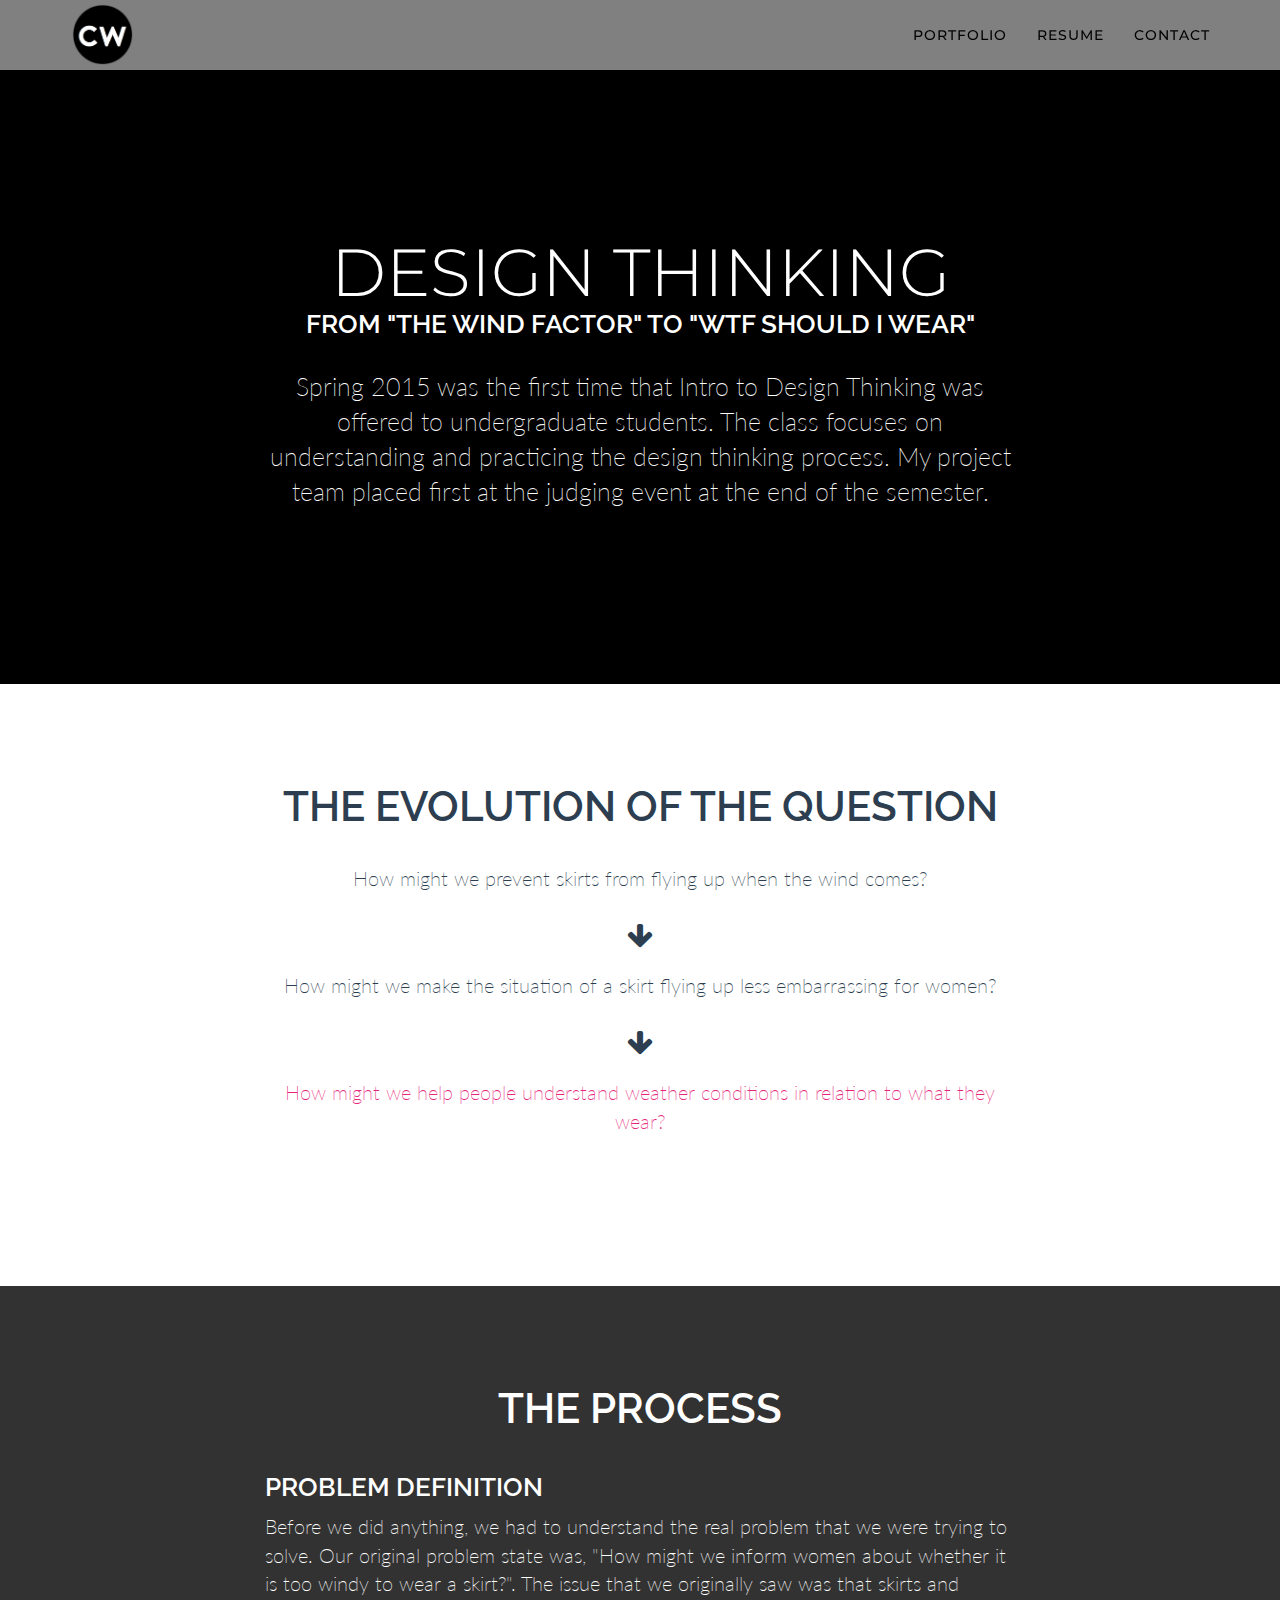
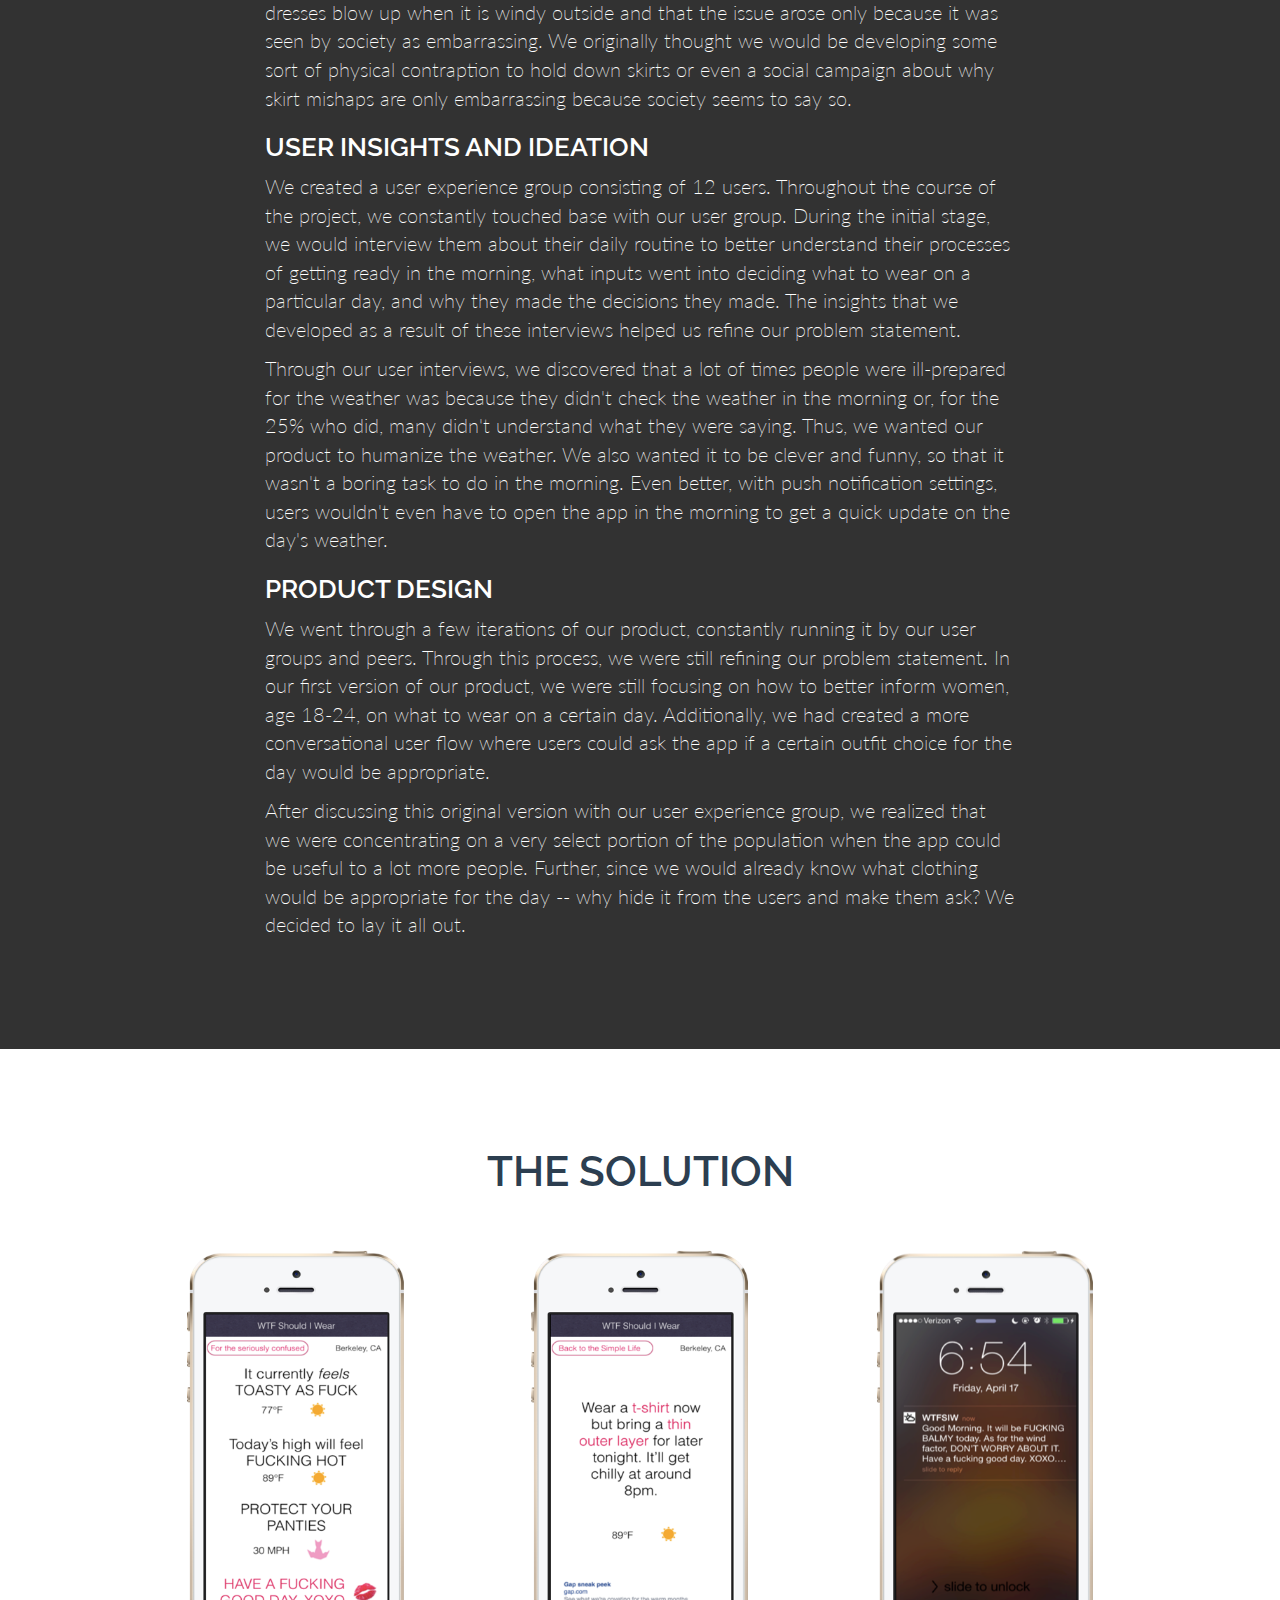
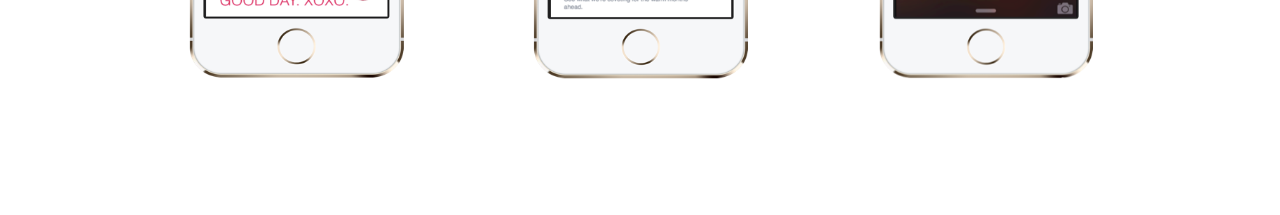
==== portfolio/190T.html @ d6c061a8 "message" ====
<!DOCTYPE html>
<html lang="en">

<head>

    <meta charset="utf-8">
    <meta http-equiv="X-UA-Compatible" content="IE=edge">
    <meta name="viewport" content="width=device-width, initial-scale=1">
    <meta name="description" content="">
    <meta name="author" content="">


    <title>Christy Y. Wang</title>

    <!-- Bootstrap Core CSS - Uses Bootswatch Flatly Theme: http://bootswatch.com/flatly/ -->
    <link href="../css/bootstrap.css" rel="stylesheet">

    <!-- Custom CSS -->
    <link href="../css/freelancer.css" rel="stylesheet">

    <!-- Custom Fonts -->
    <link href="../font-awesome/css/font-awesome.min.css" rel="stylesheet" type="text/css">
    <link href="http://fonts.googleapis.com/css?family=Montserrat:200,300,400,700" rel="stylesheet" type="text/css">
    <link href='https://fonts.googleapis.com/css?family=Arvo:400,700|Source+Sans+Pro:400,200,200italic,300,600,700|Raleway:400,100,200,300,600,500,700' rel='stylesheet' type='text/css'>
    <link href="http://fonts.googleapis.com/css?family=Lato:200,300,400,700,400italic,700italic" rel="stylesheet" type="text/css">


</head>

<body id="page-top" class="index">

    <!-- Navigation -->
    <nav class="navbar navbar-default navbar-fixed-top">
        <div class="container">
            <!-- Brand and toggle get grouped for better mobile display -->
            <div class="navbar-header page-scroll">
                <button type="button" class="navbar-toggle" data-toggle="collapse" data-target="#bs-example-navbar-collapse-1">
                    <span class="sr-only">Toggle navigation</span>
                    <span class="icon-bar"></span>
                    <span class="icon-bar"></span>
                    <span class="icon-bar"></span>
                </button>
                <a class="navbar-brand" href="#page-top"><img src="../images/logo_black.png" class="nav-logo"/></a>
                <!-- <a class="navbar-brand" href="#page-top">Christy Y. Wang</a> -->
            </div>

            <!-- Collect the nav links, forms, and other content for toggling -->
            <div class="collapse navbar-collapse" id="bs-example-navbar-collapse-1">
                <ul class="nav navbar-nav navbar-right">
                    <li class="hidden">
                        <a href="#page-top"></a>
                    </li>
                    <li class="page-scroll">
                        <a href="../index.html#portfolio">Portfolio</a>
                    </li>
                    <li class="page-scroll">
                        <a href="#about">Resume</a>
                    </li>
                    <li class="page-scroll">
                        <a href="#contact">Contact</a>
                    </li>
                </ul>
            </div>
            <!-- /.navbar-collapse -->
        </div>
        <!-- /.container-fluid -->
    </nav>

    <!-- Header -->
    <header>
        <div class="container">
            <div class="row">
                <div class="col-lg-8 col-lg-offset-2">
                    <div class="intro-text">
                        <span class="name">Design Thinking</span>
                        <h3 style="margin-top:-10px">From "The Wind Factor" to "WTF Should I Wear"</h3>
                        <br/>
                        <span class="skills">Spring 2015 was the first time that Intro to Design Thinking was offered to undergraduate students. The class focuses on understanding and practicing the design thinking process. My project team placed first at the judging event at the end of the semester.</span>
                    </div>
                </div>
            </div>
        </div>
    </header>

    <!-- Main Photo Section -->
    <section id="myrole">
        <div class="container">
            <div class="row">
                <div class="col-lg-12 text-center">
                    <h2>The Evolution of the Question</h2>    
                </div>
                <br/>
                <br/>
                <br/>
                <br/>

                <div class="col-lg-8 col-lg-offset-2 text-center">
                    <p>How might we prevent skirts from flying up when the wind comes?</p>
                    <br/>
                    <i class="fa fa-arrow-down fa-2x"></i>
                    <br/>
                    <br/>
                    <p>How might we make the situation of a skirt flying up less embarrassing for women?</p>
                    <br/>
                    <i class="fa fa-arrow-down fa-2x"></i>
                    <br/>
                    <br/>
                    <p class="pink">How might we help people understand weather conditions in relation to what they wear?</p>
                </div>
            </div>
            <br/>
            <br/>
        </div>
    </section>

    <!-- Text Section -->
    <section class="success" id="about">
        <div class="container">
            <div class="row">
                <div class="col-lg-12 text-center">
                    <h2>The Process</h2>
                </div>
            </div>
            <br/>
            <div class="row">
                <div class="col-lg-8 col-lg-offset-2">
                    <h3>
                        Problem Definition
                    </h3>
                    <p>Before we did anything, we had to understand the real problem that we were trying to solve. Our original problem state was, "How might we inform women about whether it is too windy to wear a skirt?". The issue that we originally saw was that skirts and dresses blow up when it is windy outside and that the issue arose only because it was seen by society as embarrassing. We originally thought we would be developing some sort of physical contraption to hold down skirts or even a social campaign about why skirt mishaps are only embarrassing because society seems to say so.</p>
                    <h3>
                        User Insights and Ideation
                    </h3>
                    <p>
                        We created a user experience group consisting of 12 users. Throughout the course of the project, we constantly touched base with our user group. During the initial stage, we would interview them about their daily routine to better understand their processes of getting ready in the morning, what inputs went into deciding what to wear on a particular day, and why they made the decisions they made. The insights that we developed as a result of these interviews helped us refine our problem statement.
                    </p>
                    <p>
                        Through our user interviews, we discovered that a lot of times people were ill-prepared for the weather was because they didn't check the weather in the morning or, for the 25% who did, many didn't understand what they were saying. Thus, we wanted our product to humanize the weather. We also wanted it to be clever and funny, so that it wasn't a boring task to do in the morning. Even better, with push notification settings, users wouldn't even have to open the app in the morning to get a quick update on the day's weather.
                    </p>
                    <h3>
                        Product Design
                    </h3>
                    <p>
                        We went through a few iterations of our product, constantly running it by our user groups and peers. Through this process, we were still refining our problem statement. In our first version of our product, we were still focusing on how to better inform women, age 18-24, on what to wear on a certain day. Additionally, we had created a more conversational user flow where users could ask the app if a certain outfit choice for the day would be appropriate. 
                    </p>
                    <p>
                        After discussing this original version with our user experience group, we realized that we were concentrating on a very select portion of the population when the app could be useful to a lot more people. Further, since we would already know what clothing would be appropriate for the day -- why hide it from the users and make them ask? We decided to lay it all out.
                    </p>

                </div>
            </div>
        </div>
    </section>

    <!-- Final Project Images -->
    <section id="contact">
        <div class="container">
            <div class="row">
                <div class="col-lg-12 text-center">
                    <h2>The Solution</h2>
                    <br/>
                    <img src="../images/190T_solution.png" class="full-picture">
                </div>
            </div>
            <div class="row">
                <div class="col-lg-8 col-lg-offset-2">

                </div>
            </div>
        </div>
    </section>

    <!-- Footer -->
    <!-- <footer class="text-center">
        <div class="footer-above">
            <div class="container">
                <div class="row">
                    <div class="footer-col col-md-4">
                    </div>
                    <div class="footer-col col-md-4">
                        <h3>Around the Web</h3>
                        <ul class="list-inline">
                            <li>
                                <a href="http://facebook.com/christyywang" class="btn-social btn-outline"><i class="fa fa-fw fa-facebook"></i></a>
                            </li>
                            <li>
                                <a href="http://twitter.com/christyywang" class="btn-social btn-outline"><i class="fa fa-fw fa-twitter"></i></a>
                            </li>
                            <li>
                                <a href="http://linkedin.com/in/wangchristy" class="btn-social btn-outline"><i class="fa fa-fw fa-linkedin"></i></a>
                            </li>
                            <li>
                                <a href="http://codepen.io/wangchristy" class="btn-social btn-outline"><i class="fa fa-fw fa-codepen"></i></a>
                            </li>
                        </ul>
                    </div>
                    <div class="footer-col col-md-4">
                    </div>
                </div>
            </div>
        </div> -->
        <!-- <div class="footer-below">
            <div class="container">
                <div class="row">
                    <div class="col-lg-12">
                        Copyright &copy; Your Website 2014
                    </div>
                </div>
            </div>
        </div> -->
    </footer>

    <!-- Scroll to Top Button (Only visible on small and extra-small screen sizes) -->
    <div class="scroll-top page-scroll visible-xs visible-sm">
        <a class="btn btn-primary" href="#page-top">
            <i class="fa fa-chevron-up"></i>
        </a>
    </div>

    <!-- Portfolio Modals -->
    <div class="portfolio-modal modal fade" id="portfolioModal1" tabindex="-1" role="dialog" aria-hidden="true">
        <div class="modal-content">
            <div class="close-modal" data-dismiss="modal">
                <div class="lr">
                    <div class="rl">
                    </div>
                </div>
            </div>
            <div class="container">
                <div class="row">
                    <div class="col-lg-8 col-lg-offset-2">
                        <div class="modal-body">
                            <h2>Project Title</h2>
                            <img src="img/portfolio/cabin.png" class="img-responsive img-centered" alt="">
                            <p>Use this area of the page to describe your project. The icon above is part of a free icon set by <a href="https://sellfy.com/p/8Q9P/jV3VZ/">Flat Icons</a>. On their website, you can download their free set with 16 icons, or you can purchase the entire set with 146 icons for only $12!</p>
                            <ul class="list-inline item-details">
                                <li>Client:
                                    <strong><a href="http://startbootstrap.com">Start Bootstrap</a>
                                    </strong>
                                </li>
                                <li>Date:
                                    <strong><a href="http://startbootstrap.com">April 2014</a>
                                    </strong>
                                </li>
                                <li>Service:
                                    <strong><a href="http://startbootstrap.com">Web Development</a>
                                    </strong>
                                </li>
                            </ul>
                            <button type="button" class="btn btn-default" data-dismiss="modal"><i class="fa fa-times"></i> Close</button>
                        </div>
                    </div>
                </div>
            </div>
        </div>
    </div>
    <div class="portfolio-modal modal fade" id="portfolioModal2" tabindex="-1" role="dialog" aria-hidden="true">
        <div class="modal-content">
            <div class="close-modal" data-dismiss="modal">
                <div class="lr">
                    <div class="rl">
                    </div>
                </div>
            </div>
            <div class="container">
                <div class="row">
                    <div class="col-lg-8 col-lg-offset-2">
                        <div class="modal-body">
                            <h2>Project Title</h2>
                            <img src="img/portfolio/cake.png" class="img-responsive img-centered" alt="">
                            <p>Use this area of the page to describe your project. The icon above is part of a free icon set by <a href="https://sellfy.com/p/8Q9P/jV3VZ/">Flat Icons</a>. On their website, you can download their free set with 16 icons, or you can purchase the entire set with 146 icons for only $12!</p>
                            <ul class="list-inline item-details">
                                <li>Client:
                                    <strong><a href="http://startbootstrap.com">Start Bootstrap</a>
                                    </strong>
                                </li>
                                <li>Date:
                                    <strong><a href="http://startbootstrap.com">April 2014</a>
                                    </strong>
                                </li>
                                <li>Service:
                                    <strong><a href="http://startbootstrap.com">Web Development</a>
                                    </strong>
                                </li>
                            </ul>
                            <button type="button" class="btn btn-default" data-dismiss="modal"><i class="fa fa-times"></i> Close</button>
                        </div>
                    </div>
                </div>
            </div>
        </div>
    </div>
    <div class="portfolio-modal modal fade" id="portfolioModal3" tabindex="-1" role="dialog" aria-hidden="true">
        <div class="modal-content">
            <div class="close-modal" data-dismiss="modal">
                <div class="lr">
                    <div class="rl">
                    </div>
                </div>
            </div>
            <div class="container">
                <div class="row">
                    <div class="col-lg-8 col-lg-offset-2">
                        <div class="modal-body">
                            <h2>Project Title</h2>
                            <img src="img/portfolio/circus.png" class="img-responsive img-centered" alt="">
                            <p>Use this area of the page to describe your project. The icon above is part of a free icon set by <a href="https://sellfy.com/p/8Q9P/jV3VZ/">Flat Icons</a>. On their website, you can download their free set with 16 icons, or you can purchase the entire set with 146 icons for only $12!</p>
                            <ul class="list-inline item-details">
                                <li>Client:
                                    <strong><a href="http://startbootstrap.com">Start Bootstrap</a>
                                    </strong>
                                </li>
                                <li>Date:
                                    <strong><a href="http://startbootstrap.com">April 2014</a>
                                    </strong>
                                </li>
                                <li>Service:
                                    <strong><a href="http://startbootstrap.com">Web Development</a>
                                    </strong>
                                </li>
                            </ul>
                            <button type="button" class="btn btn-default" data-dismiss="modal"><i class="fa fa-times"></i> Close</button>
                        </div>
                    </div>
                </div>
            </div>
        </div>
    </div>
    <div class="portfolio-modal modal fade" id="portfolioModal4" tabindex="-1" role="dialog" aria-hidden="true">
        <div class="modal-content">
            <div class="close-modal" data-dismiss="modal">
                <div class="lr">
                    <div class="rl">
                    </div>
                </div>
            </div>
            <div class="container">
                <div class="row">
                    <div class="col-lg-8 col-lg-offset-2">
                        <div class="modal-body">
                            <h2>Project Title</h2>
                            <img src="img/portfolio/game.png" class="img-responsive img-centered" alt="">
                            <p>Use this area of the page to describe your project. The icon above is part of a free icon set by <a href="https://sellfy.com/p/8Q9P/jV3VZ/">Flat Icons</a>. On their website, you can download their free set with 16 icons, or you can purchase the entire set with 146 icons for only $12!</p>
                            <ul class="list-inline item-details">
                                <li>Client:
                                    <strong><a href="http://startbootstrap.com">Start Bootstrap</a>
                                    </strong>
                                </li>
                                <li>Date:
                                    <strong><a href="http://startbootstrap.com">April 2014</a>
                                    </strong>
                                </li>
                                <li>Service:
                                    <strong><a href="http://startbootstrap.com">Web Development</a>
                                    </strong>
                                </li>
                            </ul>
                            <button type="button" class="btn btn-default" data-dismiss="modal"><i class="fa fa-times"></i> Close</button>
                        </div>
                    </div>
                </div>
            </div>
        </div>
    </div>
    <div class="portfolio-modal modal fade" id="portfolioModal5" tabindex="-1" role="dialog" aria-hidden="true">
        <div class="modal-content">
            <div class="close-modal" data-dismiss="modal">
                <div class="lr">
                    <div class="rl">
                    </div>
                </div>
            </div>
            <div class="container">
                <div class="row">
                    <div class="col-lg-8 col-lg-offset-2">
                        <div class="modal-body">
                            <h2>Project Title</h2>
                            <img src="img/portfolio/safe.png" class="img-responsive img-centered" alt="">
                            <p>Use this area of the page to describe your project. The icon above is part of a free icon set by <a href="https://sellfy.com/p/8Q9P/jV3VZ/">Flat Icons</a>. On their website, you can download their free set with 16 icons, or you can purchase the entire set with 146 icons for only $12!</p>
                            <ul class="list-inline item-details">
                                <li>Client:
                                    <strong><a href="http://startbootstrap.com">Start Bootstrap</a>
                                    </strong>
                                </li>
                                <li>Date:
                                    <strong><a href="http://startbootstrap.com">April 2014</a>
                                    </strong>
                                </li>
                                <li>Service:
                                    <strong><a href="http://startbootstrap.com">Web Development</a>
                                    </strong>
                                </li>
                            </ul>
                            <button type="button" class="btn btn-default" data-dismiss="modal"><i class="fa fa-times"></i> Close</button>
                        </div>
                    </div>
                </div>
            </div>
        </div>
    </div>
    <div class="portfolio-modal modal fade" id="portfolioModal6" tabindex="-1" role="dialog" aria-hidden="true">
        <div class="modal-content">
            <div class="close-modal" data-dismiss="modal">
                <div class="lr">
                    <div class="rl">
                    </div>
                </div>
            </div>
            <div class="container">
                <div class="row">
                    <div class="col-lg-8 col-lg-offset-2">
                        <div class="modal-body">
                            <h2>Project Title</h2>
                            <img src="img/portfolio/submarine.png" class="img-responsive img-centered" alt="">
                            <p>Use this area of the page to describe your project. The icon above is part of a free icon set by <a href="https://sellfy.com/p/8Q9P/jV3VZ/">Flat Icons</a>. On their website, you can download their free set with 16 icons, or you can purchase the entire set with 146 icons for only $12!</p>
                            <ul class="list-inline item-details">
                                <li>Client:
                                    <strong><a href="http://startbootstrap.com">Start Bootstrap</a>
                                    </strong>
                                </li>
                                <li>Date:
                                    <strong><a href="http://startbootstrap.com">April 2014</a>
                                    </strong>
                                </li>
                                <li>Service:
                                    <strong><a href="http://startbootstrap.com">Web Development</a>
                                    </strong>
                                </li>
                            </ul>
                            <button type="button" class="btn btn-default" data-dismiss="modal"><i class="fa fa-times"></i> Close</button>
                        </div>
                    </div>
                </div>
            </div>
        </div>
    </div>

    <!-- jQuery -->
    <script src="js/jquery.js"></script>

    <!-- Bootstrap Core JavaScript -->
    <script src="js/bootstrap.min.js"></script>

    <!-- Plugin JavaScript -->
    <script src="http://cdnjs.cloudflare.com/ajax/libs/jquery-easing/1.3/jquery.easing.min.js"></script>
    <script src="js/classie.js"></script>
    <script src="js/cbpAnimatedHeader.js"></script>

    <!-- Contact Form JavaScript -->
    <script src="js/jqBootstrapValidation.js"></script>
    <script src="js/contact_me.js"></script>

    <!-- Custom Theme JavaScript -->
    <script src="js/freelancer.js"></script>

</body>

</html>
---- css/freelancer.css ----
/*!
 * Start Bootstrap - Freelancer Bootstrap Theme (http://startbootstrap.com)
 * Code licensed under the Apache License v2.0.
 * For details, see http://www.apache.org/licenses/LICENSE-2.0.
 */

body {
    overflow-x: hidden;
}

p {
    font-size: 20px;
}

p.small {
    font-size: 16px;
}

a,
a:hover,
a:focus,
a:active,
a.active {
    outline: 0;
    color: #18bc9c;
}

h1,
h2,
h3,
h4,
h5,
h6 {
    text-transform: uppercase;
    font-family:Raleway;
    /*font-family: Montserrat,"Helvetica Neue",Helvetica,Arial,sans-serif;*/
    font-weight: 600;
}

hr.star-light,
hr.star-primary {
    margin: 25px auto 30px;
    padding: 0;
    max-width: 250px;
    border: 0;
    border-top: solid 5px;
    text-align: center;
}

hr.star-light:after,
hr.star-primary:after {
    content: "\f005";
    display: inline-block;
    position: relative;
    top: -.8em;
    padding: 0 .25em;
    font-family: FontAwesome;
    font-size: 2em;
}

hr.star-light {
    border-color: #fff;
}

hr.star-light:after {
    color: #fff;
    background-color: #18bc9c;
}

hr.star-primary {
    border-color: #2c3e50;
}

hr.star-primary:after {
    color: #2c3e50;
    background-color: #fff;
}

.img-centered {
    margin: 0 auto;
}
.img-profile{
    width:200px;
    height:200px;
    border-radius:50%;
    border:2px solid white;
}
header {
    text-align: center;
    color: #fff;
    /*background: #18bc9c;*/
    background:#000000;
}

/*remove to delete background image*/
header#main{
    background-image:url("../images/cover3_2.png");
    background-size:100%;
    background-repeat:none;
}

header .container {
    padding-top: 50px;
    padding-bottom: 30px;
}

header img {
    display: block;
    margin: 0 auto 20px;
}
header .intro-text{
    padding-top:10%;
    padding-bottom:10%;
}
header .intro-text .name {
    display: block;
    text-transform: uppercase;
    font-family: Montserrat,"Helvetica Neue",Helvetica,Arial,sans-serif;
    font-size: 2em;
    font-weight: 300;
}

header .intro-text .skills {
    font-size: 2.5em;
    font-weight: 200;
}

@media(min-width:768px) {
    header .container {
        padding-top: 150px;
        padding-bottom: 100px;
    }

    header .intro-text .name {
        font-size: 4.75em;
    }

    header .intro-text .skills {
        font-size: 1.75em;
    }
}

@media(min-width:768px) {
    .navbar-fixed-top {
        padding: 5px 0;
        -webkit-transition: padding .3s;
        -moz-transition: padding .3s;
        transition: padding .3s;
    }

    .navbar-fixed-top .navbar-brand {
        font-size: 2em;
        -webkit-transition: all .3s;
        -moz-transition: all .3s;
        transition: all .3s;
    }

    .navbar-fixed-top.navbar-shrink {
        padding: 10px 0;
    }

    .navbar-fixed-top.navbar-shrink .navbar-brand {
        font-size: 1.5em;
    }
}

.navbar {
    text-transform: uppercase;
    font-family: Montserrat,"Helvetica Neue",Helvetica,Arial,sans-serif;
    font-weight: 500;
}

.navbar a:focus {
    outline: 0;
}

.navbar .navbar-nav {
    letter-spacing: 1px;
}

.navbar .navbar-nav li a:focus {
    outline: 0;
}

.navbar-default,
.navbar-inverse {
    border: 0;
}
.nav-logo{
    margin-top:-22.5px;
    width:65px;
    height:65px;
}

section {
    padding: 100px 0;
}

section h2 {
    margin: 0;
    font-size: 3em;
}

section.success {
    color: #fff;
    background: #323232;
}

section.success a,
section.success a:hover,
section.success a:focus,
section.success a:active,
section.success a.active {
    outline: 0;
    color:#000000;
    /*color: #2c3e50;*/
}

@media(max-width:767px) {
    section {
        padding: 75px 0;
    }

    section.first {
        padding-top: 75px;
    }
}

#portfolio .portfolio-item {
    right: 0;
    margin: 0 0 15px;
}

#portfolio .portfolio-item .portfolio-link {
    display: block;
    position: relative;
    margin: 0 auto;
    max-width: 400px;
}

#portfolio .portfolio-item .portfolio-link .caption {
    position: absolute;
    width: 100%;
    height: 100%;
    opacity: 0;
    background: rgba(24,188,156,.9);
    -webkit-transition: all ease .5s;
    -moz-transition: all ease .5s;
    transition: all ease .5s;
}

#portfolio .portfolio-item .portfolio-link .caption:hover {
    opacity: 1;
}

#portfolio .portfolio-item .portfolio-link .caption .caption-content {
    position: absolute;
    top: 50%;
    width: 100%;
    height: 20px;
    margin-top: -12px;
    text-align: center;
    font-size: 20px;
    color: #fff;
}

#portfolio .portfolio-item .portfolio-link .caption .caption-content i {
    margin-top: -12px;
}

#portfolio .portfolio-item .portfolio-link .caption .caption-content h3,
#portfolio .portfolio-item .portfolio-link .caption .caption-content h4 {
    margin: 0;
}

#portfolio * {
    z-index: 2;
}

@media(min-width:767px) {
    #portfolio .portfolio-item {
        margin: 0 0 30px;
    }
}

.btn-outline {
    margin-top: 15px;
    border: solid 2px #fff;
    font-size: 20px;
    color: #fff;
    background: 0 0;
    transition: all .3s ease-in-out;
}

.btn-outline:hover,
.btn-outline:focus,
.btn-outline:active,
.btn-outline.active {
    border: solid 2px #fff;
    color: #18bc9c;
    background: #fff;
}

.floating-label-form-group {
    position: relative;
    margin-bottom: 0;
    padding-bottom: .5em;
    border-bottom: 1px solid #eee;
}

.floating-label-form-group input,
.floating-label-form-group textarea {
    z-index: 1;
    position: relative;
    padding-right: 0;
    padding-left: 0;
    border: 0;
    border-radius: 0;
    font-size: 1.5em;
    background: 0 0;
    box-shadow: none!important;
    resize: none;
}

.floating-label-form-group label {
    display: block;
    z-index: 0;
    position: relative;
    top: 2em;
    margin: 0;
    font-size: .85em;
    line-height: 1.764705882em;
    vertical-align: middle;
    vertical-align: baseline;
    opacity: 0;
    -webkit-transition: top .3s ease,opacity .3s ease;
    -moz-transition: top .3s ease,opacity .3s ease;
    -ms-transition: top .3s ease,opacity .3s ease;
    transition: top .3s ease,opacity .3s ease;
}

.floating-label-form-group::not(:first-child) {
    padding-left: 14px;
    border-left: 1px solid #eee;
}

.floating-label-form-group-with-value label {
    top: 0;
    opacity: 1;
}

.floating-label-form-group-with-focus label {
    color: #18bc9c;
}

form .row:first-child .floating-label-form-group {
    border-top: 1px solid #eee;
}

footer {
    color: #fff;
}

footer h3 {
    margin-bottom: 30px;
}

footer .footer-above {
    padding-top: 50px;
    background-color: #2c3e50;
}

footer .footer-col {
    margin-bottom: 50px;
}

footer .footer-below {
    padding: 25px 0;
    background-color: #233140;
}

.btn-social {
    display: inline-block;
    width: 50px;
    height: 50px;
    border: 2px solid #fff;
    border-radius: 100%;
    text-align: center;
    font-size: 20px;
    line-height: 45px;
}

.btn:focus,
.btn:active,
.btn.active {
    outline: 0;
}

.scroll-top {
    z-index: 1049;
    position: fixed;
    right: 2%;
    bottom: 2%;
    width: 50px;
    height: 50px;
}

.scroll-top .btn {
    width: 50px;
    height: 50px;
    border-radius: 100%;
    font-size: 20px;
    line-height: 28px;
}

.scroll-top .btn:focus {
    outline: 0;
}

.portfolio-modal .modal-content {
    padding: 100px 0;
    min-height: 100%;
    border: 0;
    border-radius: 0;
    text-align: center;
    background-clip: border-box;
    -webkit-box-shadow: none;
    box-shadow: none;
}

.portfolio-modal .modal-content h2 {
    margin: 0;
    font-size: 3em;
}

.portfolio-modal .modal-content img {
    margin-bottom: 30px;
}

.portfolio-modal .modal-content .item-details {
    margin: 30px 0;
}

.portfolio-modal .close-modal {
    position: absolute;
    top: 25px;
    right: 25px;
    width: 75px;
    height: 75px;
    background-color: transparent;
    cursor: pointer;
}

.portfolio-modal .close-modal:hover {
    opacity: .3;
}

.portfolio-modal .close-modal .lr {
    z-index: 1051;
    width: 1px;
    height: 75px;
    margin-left: 35px;
    background-color: #2c3e50;
    -webkit-transform: rotate(45deg);
    -ms-transform: rotate(45deg);
    transform: rotate(45deg);
}

.portfolio-modal .close-modal .lr .rl {
    z-index: 1052;
    width: 1px;
    height: 75px;
    background-color: #2c3e50;
    -webkit-transform: rotate(90deg);
    -ms-transform: rotate(90deg);
    transform: rotate(90deg);
}

.portfolio-modal .modal-backdrop {
    display: none;
    opacity: 0;
}

.full-picture{
    width:100%;
}
.pink{
    color:#E6257B;
}
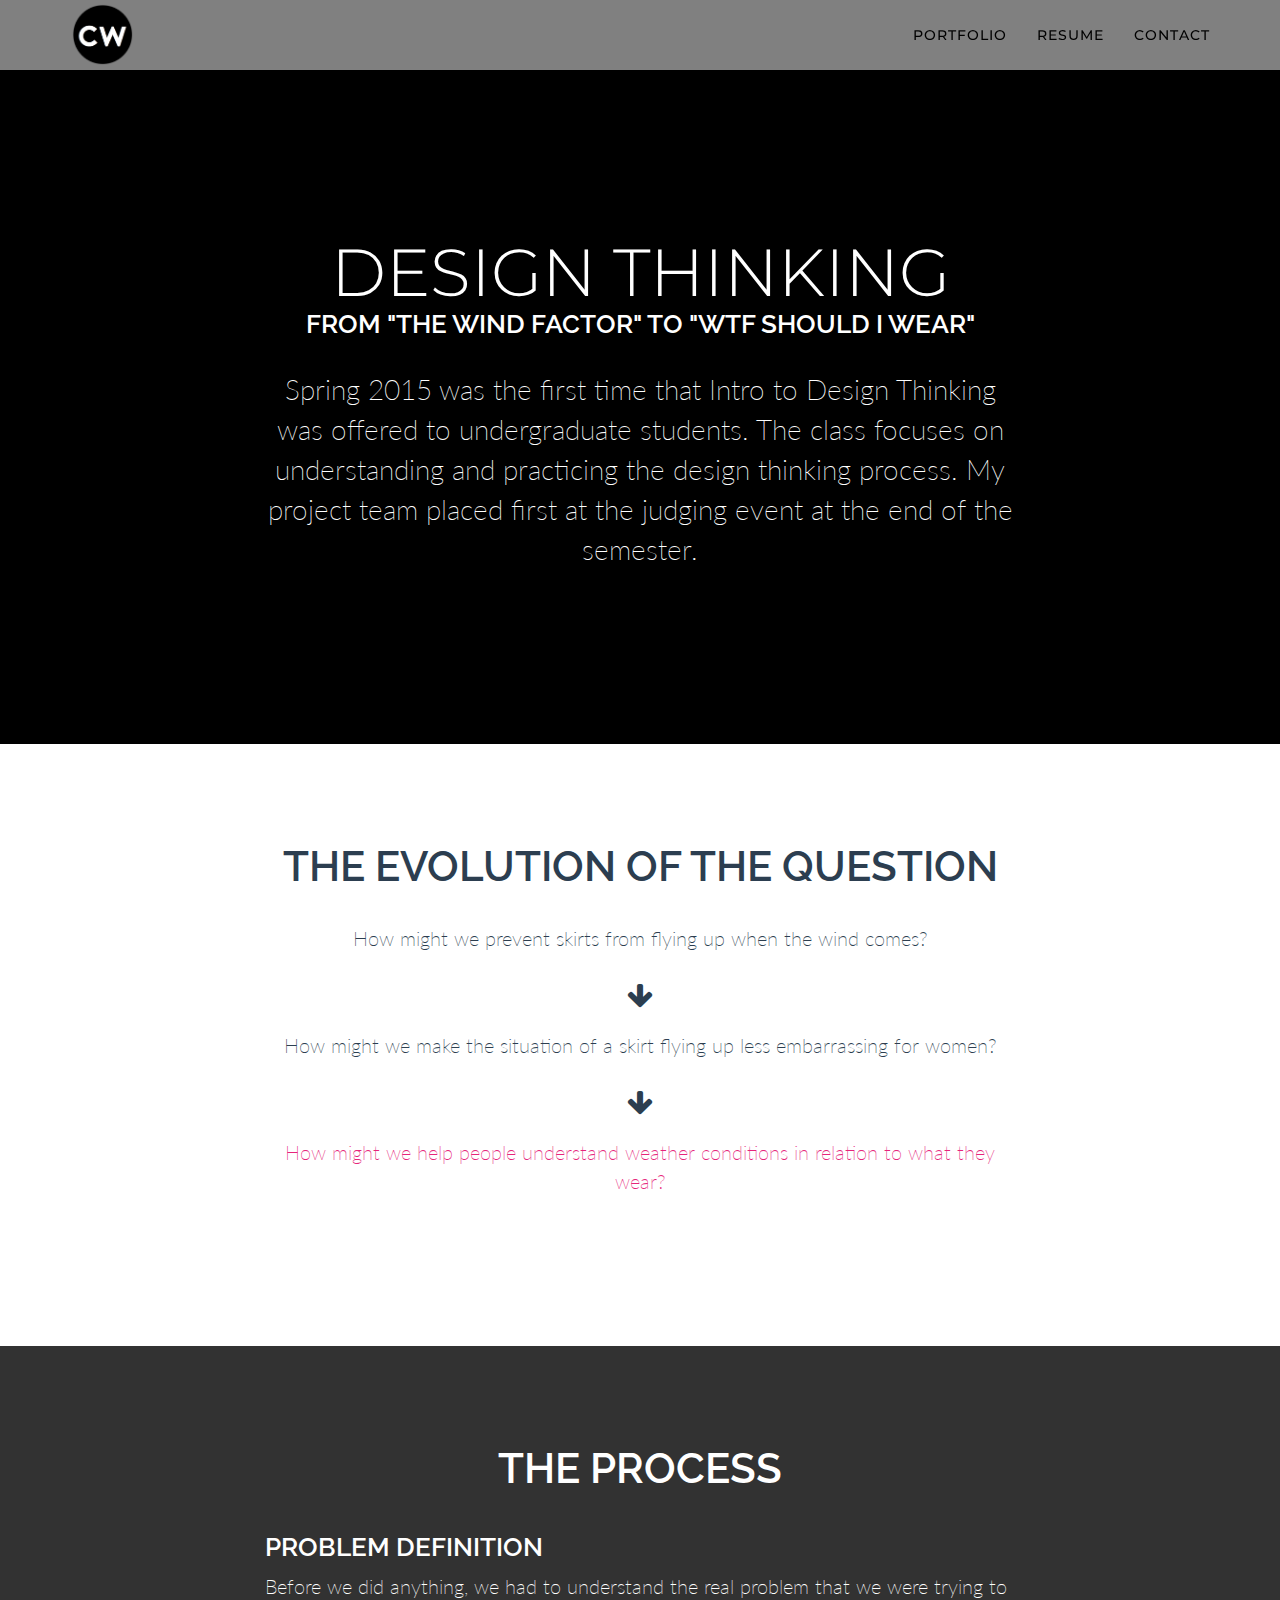
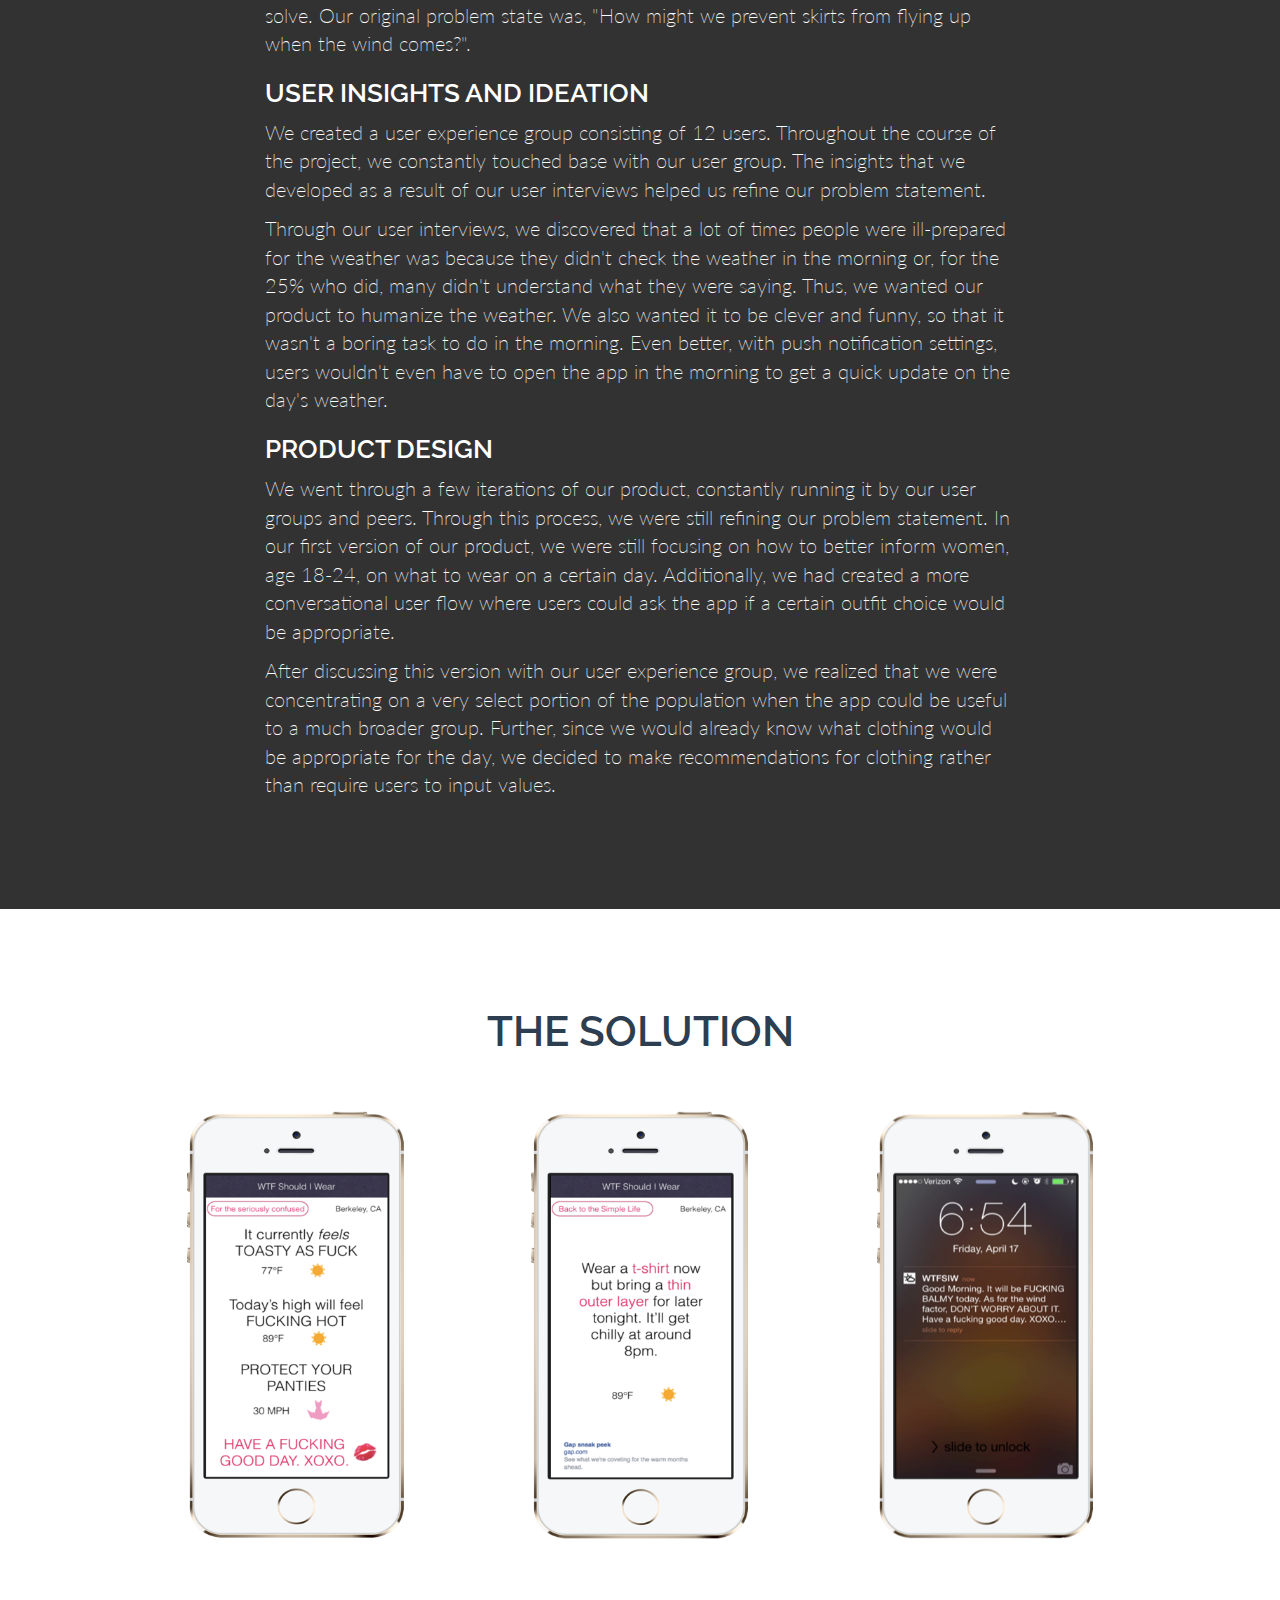
==== commit 662e1c29: "message" ====
--- a/portfolio/190T.html
+++ b/portfolio/190T.html
@@ -40,7 +40,7 @@
                     <span class="icon-bar"></span>
                     <span class="icon-bar"></span>
                 </button>
-                <a class="navbar-brand" href="#page-top"><img src="../images/logo_black.png" class="nav-logo"/></a>
+                <a class="navbar-brand" href="../index.html"><img src="../images/logo_black.png" class="nav-logo"/></a>
                 <!-- <a class="navbar-brand" href="#page-top">Christy Y. Wang</a> -->
             </div>
 
@@ -75,7 +75,7 @@
                         <span class="name">Design Thinking</span>
                         <h3 style="margin-top:-10px">From "The Wind Factor" to "WTF Should I Wear"</h3>
                         <br/>
-                        <span class="skills">Spring 2015 was the first time that Intro to Design Thinking was offered to undergraduate students. The class focuses on understanding and practicing the design thinking process. My project team placed first at the judging event at the end of the semester.</span>
+                        <span class="info">Spring 2015 was the first time that Intro to Design Thinking was offered to undergraduate students. The class focuses on understanding and practicing the design thinking process. My project team placed first at the judging event at the end of the semester.</span>
                     </div>
                 </div>
             </div>
@@ -127,13 +127,15 @@
                     <h3>
                         Problem Definition
                     </h3>
-                    <p>Before we did anything, we had to understand the real problem that we were trying to solve. Our original problem state was, "How might we inform women about whether it is too windy to wear a skirt?". The issue that we originally saw was that skirts and dresses blow up when it is windy outside and that the issue arose only because it was seen by society as embarrassing. We originally thought we would be developing some sort of physical contraption to hold down skirts or even a social campaign about why skirt mishaps are only embarrassing because society seems to say so.</p>
+                    <p>Before we did anything, we had to understand the real problem that we were trying to solve. Our original problem state was, "How might we prevent skirts from flying up when the wind comes?". </p>
+                   <!--  The issue that we originally saw was that skirts and dresses blow up when it is windy outside and that the issue arose only because it was seen by society as embarrassing. We originally thought we would be developing some sort of physical contraption to hold down skirts or even a social campaign about why skirt mishaps are only embarrassing because society seems to say so. -->
                     <h3>
                         User Insights and Ideation
                     </h3>
                     <p>
-                        We created a user experience group consisting of 12 users. Throughout the course of the project, we constantly touched base with our user group. During the initial stage, we would interview them about their daily routine to better understand their processes of getting ready in the morning, what inputs went into deciding what to wear on a particular day, and why they made the decisions they made. The insights that we developed as a result of these interviews helped us refine our problem statement.
+                        We created a user experience group consisting of 12 users. Throughout the course of the project, we constantly touched base with our user group. The insights that we developed as a result of our user interviews helped us refine our problem statement.
                     </p>
+                   <!--   We created a user experience group consisting of 12 users. Throughout the course of the project, we constantly touched base with our user group. During the initial stage, we would interview them about their daily routine to better understand their processes of getting ready in the morning, what inputs went into deciding what to wear on a particular day, and why they made the decisions they made. The insights that we developed as a result of these interviews helped us refine our problem statement. -->
                     <p>
                         Through our user interviews, we discovered that a lot of times people were ill-prepared for the weather was because they didn't check the weather in the morning or, for the 25% who did, many didn't understand what they were saying. Thus, we wanted our product to humanize the weather. We also wanted it to be clever and funny, so that it wasn't a boring task to do in the morning. Even better, with push notification settings, users wouldn't even have to open the app in the morning to get a quick update on the day's weather.
                     </p>
@@ -141,10 +143,10 @@
                         Product Design
                     </h3>
                     <p>
-                        We went through a few iterations of our product, constantly running it by our user groups and peers. Through this process, we were still refining our problem statement. In our first version of our product, we were still focusing on how to better inform women, age 18-24, on what to wear on a certain day. Additionally, we had created a more conversational user flow where users could ask the app if a certain outfit choice for the day would be appropriate. 
+                        We went through a few iterations of our product, constantly running it by our user groups and peers. Through this process, we were still refining our problem statement. In our first version of our product, we were still focusing on how to better inform women, age 18-24, on what to wear on a certain day. Additionally, we had created a more conversational user flow where users could ask the app if a certain outfit choice would be appropriate. 
                     </p>
                     <p>
-                        After discussing this original version with our user experience group, we realized that we were concentrating on a very select portion of the population when the app could be useful to a lot more people. Further, since we would already know what clothing would be appropriate for the day -- why hide it from the users and make them ask? We decided to lay it all out.
+                        After discussing this version with our user experience group, we realized that we were concentrating on a very select portion of the population when the app could be useful to a much broader group. Further, since we would already know what clothing would be appropriate for the day, we decided to make recommendations for clothing rather than require users to input values.
                     </p>
 
                 </div>
--- a/css/freelancer.css
+++ b/css/freelancer.css
@@ -94,9 +94,9 @@
 
 /*remove to delete background image*/
 header#main{
-    background-image:url("../images/cover3_2.png");
+    background-image:url("../images/cover3_2.jpg");
     background-size:100%;
-    background-repeat:none;
+    background-repeat:no-repeat;
 }
 
 header .container {
@@ -121,7 +121,11 @@
 }
 
 header .intro-text .skills {
-    font-size: 2.5em;
+    font-size: 1.5em;
+    font-weight: 200;
+}
+header .intro-text .info {
+    font-size: 1.2em;
     font-weight: 200;
 }
 
@@ -136,8 +140,12 @@
     }
 
     header .intro-text .skills {
-        font-size: 1.75em;
-    }
+        font-size: 2.75em;
+    }
+    header .intro-text .info {
+        font-size: 2em;
+    }
+
 }
 
 @media(min-width:768px) {
@@ -243,7 +251,8 @@
     width: 100%;
     height: 100%;
     opacity: 0;
-    background: rgba(24,188,156,.9);
+    /*background: rgba(24,188,156,.9);*/
+    background: rgba(230,37,123,.9); /*#E6257B*/
     -webkit-transition: all ease .5s;
     -moz-transition: all ease .5s;
     transition: all ease .5s;
@@ -258,7 +267,7 @@
     top: 50%;
     width: 100%;
     height: 20px;
-    margin-top: -12px;
+    margin-top: -24px;
     text-align: center;
     font-size: 20px;
     color: #fff;
@@ -296,9 +305,11 @@
 .btn-outline:focus,
 .btn-outline:active,
 .btn-outline.active {
-    border: solid 2px #fff;
+    /*border: solid 2px #fff;*/
+    border:solid 2px #E6257B;
     color: #18bc9c;
-    background: #fff;
+    background: #E6257B;
+    /*background: #fff;*/
 }
 
 .floating-label-form-group {
@@ -487,3 +498,15 @@
 .pink{
     color:#E6257B;
 }
+.white{
+    color:#ffffff;
+}
+.uppercase{
+    text-transform:uppercase;
+}
+.image_fit{
+    width:100%;
+}
+a:hover{
+    text-decoration:none;
+}
